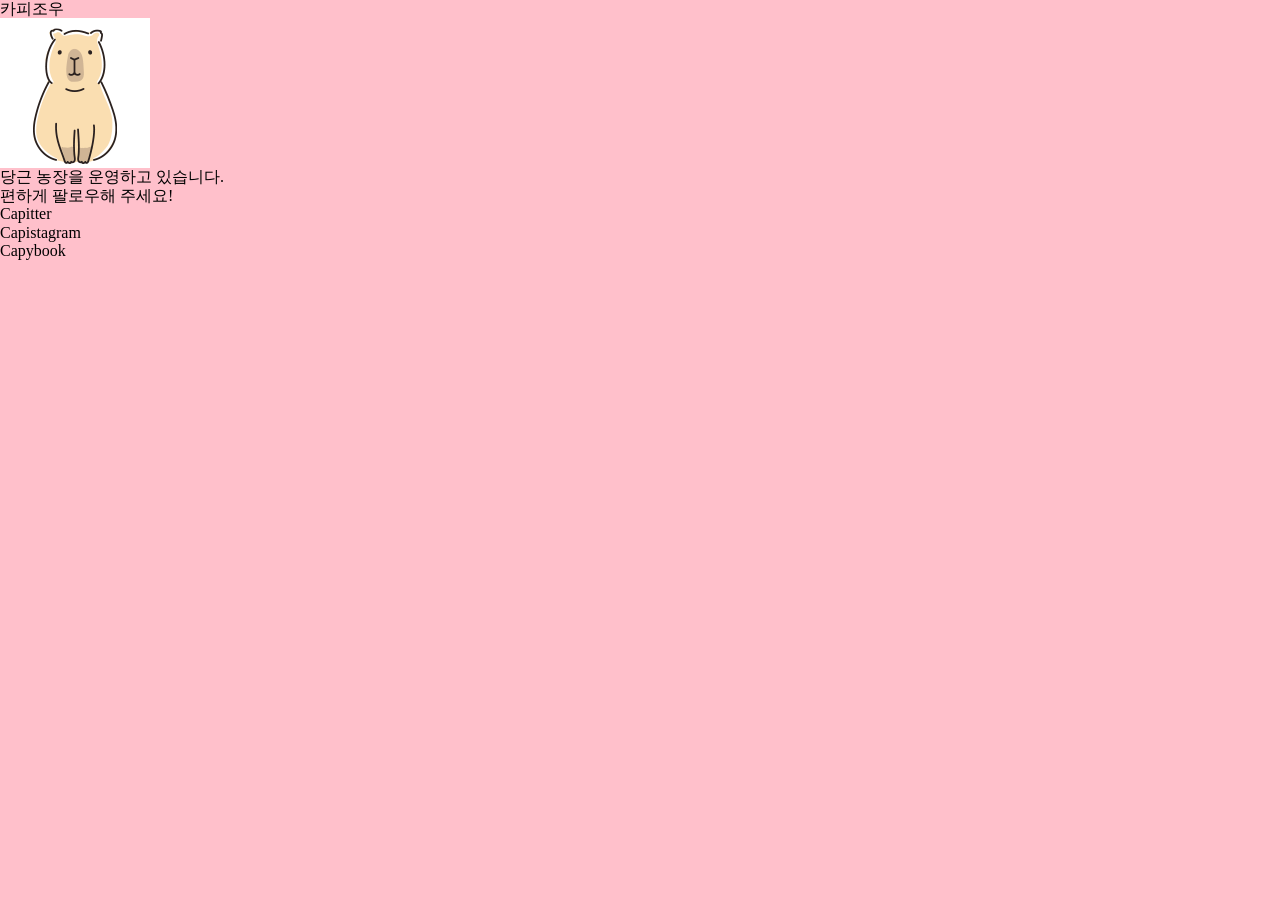
==== 04장/작업/index.html @ 45871753 "a" ====
<!DOCTYPE html>
<html lang="ko">
  <head>
    <meta charset="UTF-8">
    <link rel="stylesheet" href="css/reset.css">
    <link rel="stylesheet" href="css/style.css">
    <title>카피조우 소개</title>
  </head>
  <body>
    <h1>카피조우</h1>
    <p>
      <img src="capyzou.png" alt="카피조우 증명사진">
    </p>
    <p>
      당근 농장을 운영하고 있습니다.<br>
      편하게 팔로우해 주세요!
    </p>
    <ul>
      <li><a href="#">Capitter</a></li>
      <li><a href="#">Capistagram</a></li>
      <li><a href="#">Capybook</a></li>
    </ul>
  </body>
</html>
---- 04장/작업/css/style.css ----
@charset "UTF-8";

body {
  background-color: pink;
}
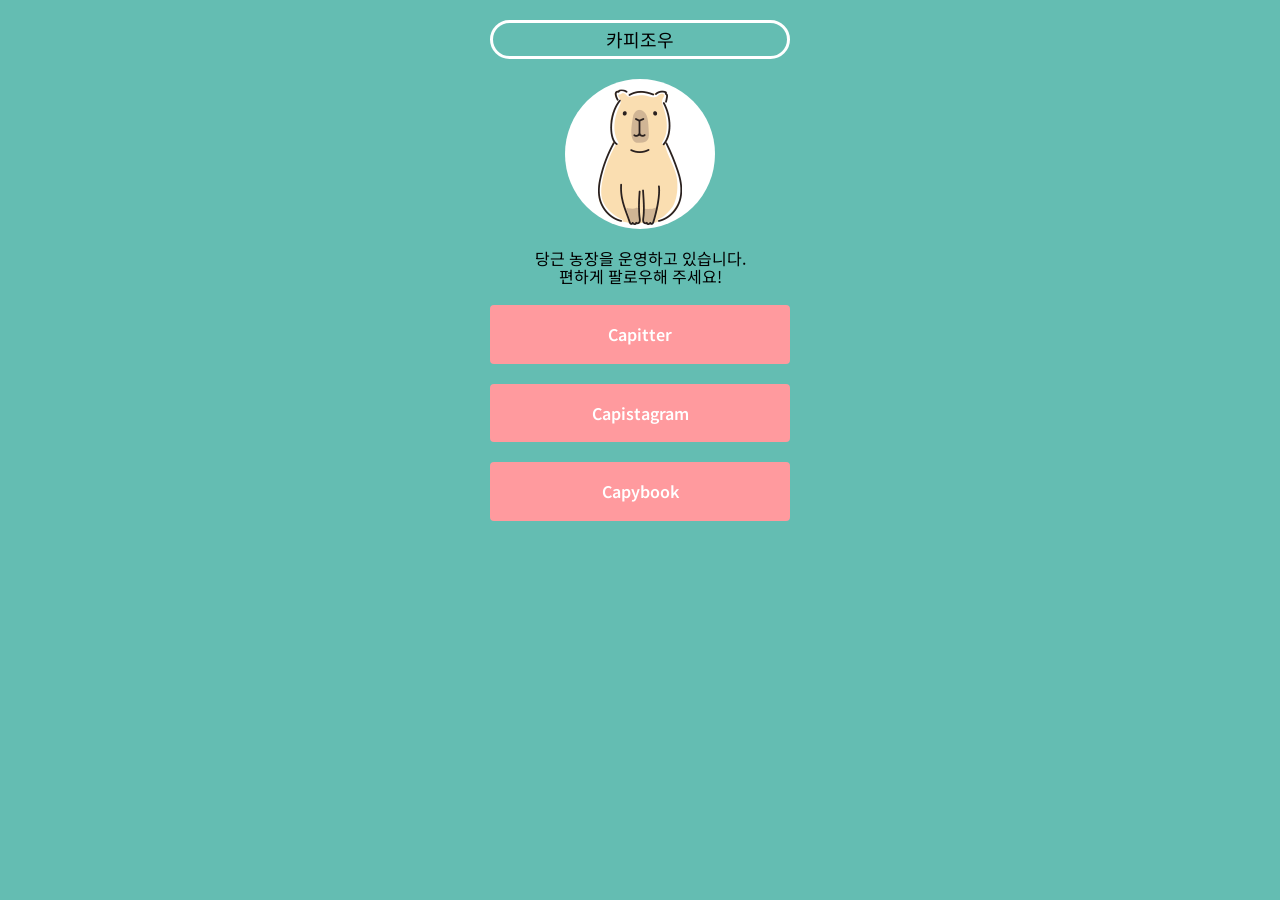
==== commit 45f46d27: "ㅠ" ====
--- a/04장/작업/index.html
+++ b/04장/작업/index.html
@@ -2,9 +2,14 @@
 <html lang="ko">
   <head>
     <meta charset="UTF-8">
-    <link rel="stylesheet" href="css/reset.css">
+    
+    <link rel="preconnect" href="https://fonts.googleapis.com">
+<link rel="preconnect" href="https://fonts.gstatic.com" crossorigin>
+<link href="https://fonts.googleapis.com/css2?family=Black+Han+Sans&family=Noto+Sans+KR:wght@100..900&display=swap" rel="stylesheet">
+<link rel="stylesheet" href="css/reset.css">
     <link rel="stylesheet" href="css/style.css">
     <title>카피조우 소개</title>
+    
   </head>
   <body>
     <h1>카피조우</h1>
--- a/04장/작업/css/style.css
+++ b/04장/작업/css/style.css
@@ -1,5 +1,44 @@
 @charset "UTF-8";
 
 body {
+  font-family: "Noto Sans KR", sans-serif;
   background-color: pink;
-}+  background-color: #64bdb2
+}
+
+h1 {
+  font-size: 18px;
+  border: 3px solid #ffffff;
+  border-radius: 20px;
+  padding: 6px 0;
+  margin: 20px auto;
+  width: 300px;
+  text-align: center;
+}
+p, ul { 
+  text-align: center;
+  margin-bottom: 20px;
+}
+
+img {
+  border-radius: 50%;
+}
+
+a {
+  background-color: #ff9a9e;
+  display: block;
+  padding: 20px 0;
+  border-radius: 4px;
+  color: #ffffff;
+  font-weight: 600;
+}
+
+ul {
+  width: 300px;
+  margin: 0 auto;
+}
+
+li {
+  margin-bottom: 20px;
+}
+
